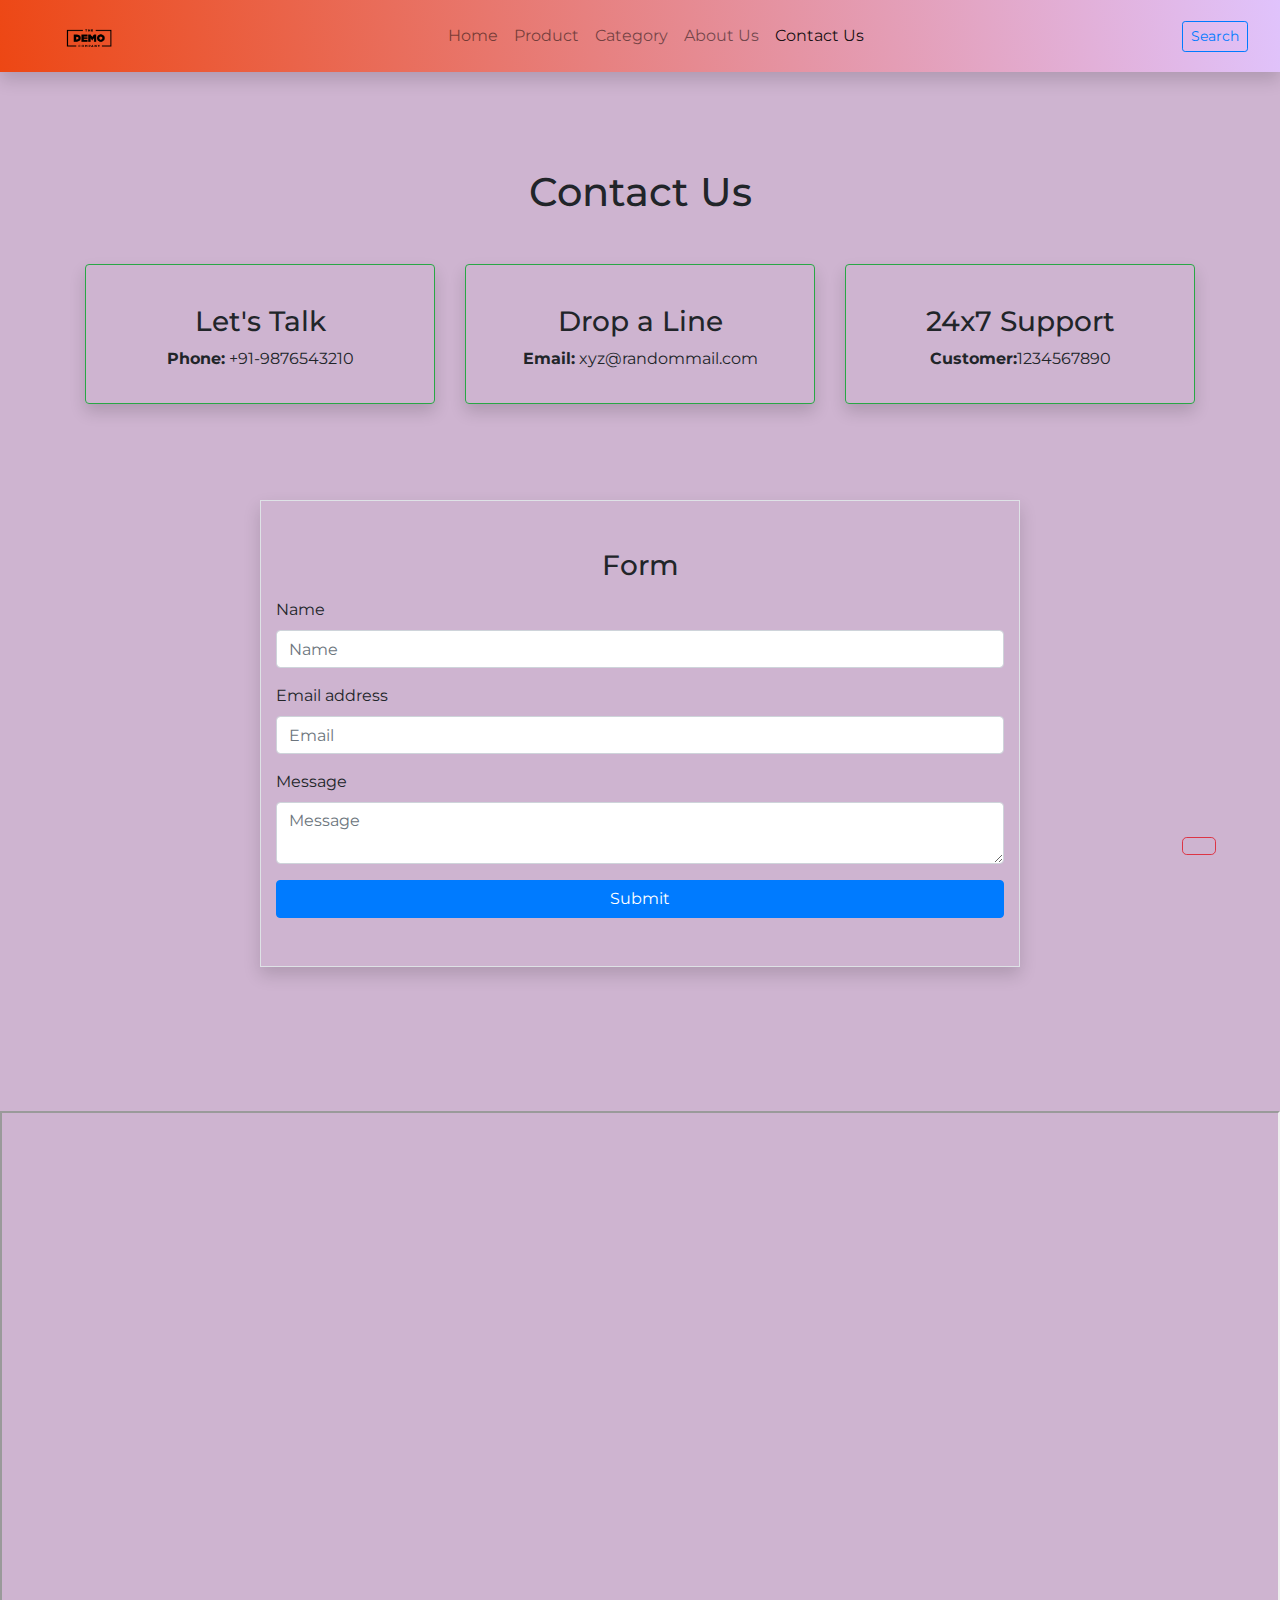
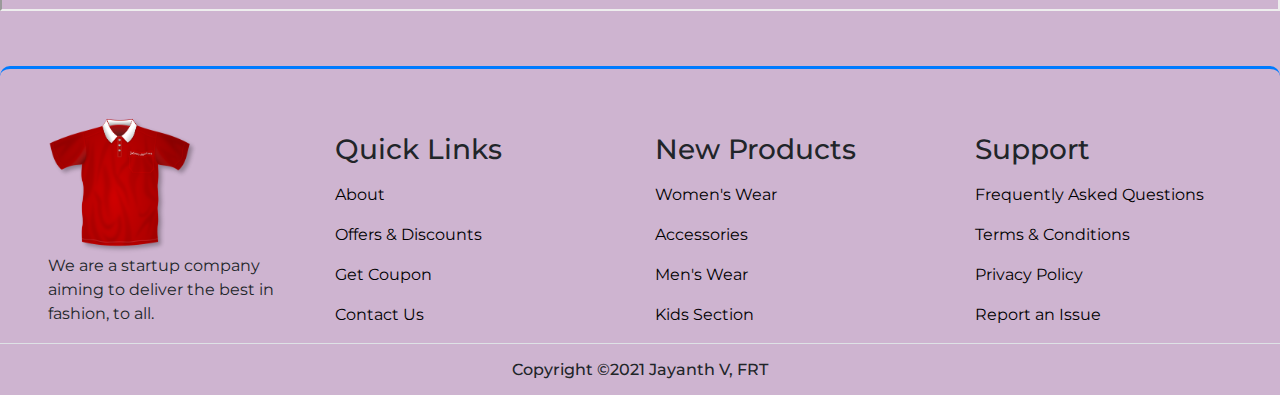
==== contact.html @ 2d4adba4 "Add files via upload" ====
<!DOCTYPE html>
<html lang="en">

<head>
    <!-- Required meta tags -->
    <meta charset="utf-8" />
    <meta name="viewport" content="width=device-width, initial-scale=1, shrink-to-fit=no" />

    <!-- style.css  -->
    <link rel="stylesheet" href="css/style.css">

    <!-- Bootstrap CSS -->
    <link rel="stylesheet" href="https://stackpath.bootstrapcdn.com/bootstrap/4.5.2/css/bootstrap.min.css"
        integrity="sha384-JcKb8q3iqJ61gNV9KGb8thSsNjpSL0n8PARn9HuZOnIxN0hoP+VmmDGMN5t9UJ0Z" crossorigin="anonymous">

    <!-- validation js -->
    <!-- <link rel="stylesheet" href="assets/js/form.js"> -->

    <!-- fontawesome cdn link -->
    <link rel="stylesheet" href="https://cdnjs.cloudflare.com/ajax/libs/font-awesome/5.10.0/css/all.min.css"
        integrity="sha512-PgQMlq+nqFLV4ylk1gwUOgm6CtIIXkKwaIHp/PAIWHzig/lKZSEGKEysh0TCVbHJXCLN7WetD8TFecIky75ZfQ=="
        crossorigin="anonymous" />

    <title>Demo</title>
</head>

<body id="top" style=" background-color: rgb(206 180 208);">
    <!-- ==============header menu section starts here============== -->
    <section class="header_menu" id="header_menu">
        <div class="container-fluid px-0 shadow">
            <nav class="navbar navbar-expand-lg navbar-light  py-3  " style="background-color: #8EC5FC;
    background-image: linear-gradient(80deg, #ed4714 0%,  #E0C3FC 100%);">
                <a class="navbar-brand pl-5" href="javascript:;">
                    <img src="img/logo.png" class="img img-fluid" width="50px" alt="logo">
                </a>
                <button class="navbar-toggler" type="button" data-toggle="collapse"
                    data-target="#navbarSupportedContent" aria-controls="navbarSupportedContent" aria-expanded="false"
                    aria-label="Toggle navigation">
                    <span class="navbar-toggler-icon"></span>
                </button>

                <div class="collapse navbar-collapse" id="navbarSupportedContent">
                    <ul class="navbar-nav mx-auto">
                        <li class="nav-item ">
                            <a class="nav-link" href="index.html">Home <span class="sr-only">(current)</span></a>
                        </li>
                        <li class="nav-item ">
                            <a class="nav-link" href="product.html">Product</a>
                        </li>
                        <li class="nav-item ">
                            <a class="nav-link" href="category.html">Category</a>
                        </li>
                        <li class="nav-item">
                            <a class="nav-link" href="about.html">About Us</a>
                        </li>
                        <li class="nav-item active">
                            <a class="nav-link" href="contact.html">Contact Us</a>
                        </li>
                    </ul>
                    <div class="search mr-3">
                        <a href="search.html" class="btn btn-sm btn-outline-primary">
                            Search
                        </a>
                    </div>
                    <div class="cart">
                        <a href="cart.html">
                            <i class="fas fa-shopping-cart fa-2x"></i>
                        </a>
                    </div>
                </div>
            </nav>
        </div>
    </section>
    <!-- ==============header menu section ends here============== -->

    <!-- ==============contact starts here============== -->
    <section class="contact py-5 my-5" id="contact">
        <div class="container ">
            <div class="section_title text-center mb-5">
                <h1 class="text-capitalize" style="text-decoration:none">Contact Us</h1>
            </div>
            <div class="row mb-5">
                <div class="col-md-4 col-12">
                    <div class="border border-success rounded shadow text-center p-3">
                        <div class="mb-4">
                            <i class="fas fa-phone-alt fa-3x"></i>
                        </div>
                        <div>
                            <h3>Let's Talk</h3>
                            <p><b>Phone:</b> +91-9876543210</p>
                        </div>
                    </div>
                </div>
                <div class="col-md-4 col-12">
                    <div class="border border-success rounded shadow text-center p-3">
                        <div class="mb-4">
                            <i class="fas fa-envelope-open fa-3x"></i>
                        </div>
                        <div>
                            <h3>Drop a Line</h3>
                            <p><b>Email:</b> xyz@randommail.com</p>
                        </div>
                    </div>
                </div>
                <div class="col-md-4 col-12">
                    <div class="border border-success rounded shadow text-center p-3">
                        <div class="mb-4">
                            <i class="far fa-life-ring fa-3x"></i>
                        </div>
                        <div>
                            <h3>24x7 Support</h3>
                            <p><b>Customer:</b>1234567890</p>
                        </div>
                    </div>
                </div>
            </div>
            <div class="row">
                <div class="col-md-8 col-10 mx-auto mb-3 my-5 py-5 border shadow">
                    <h3 class="text-center mb-3">Form</h3>
                    <form action="contact.html" method="POST" id="form" onsubmit="return formValidation();">
                        <div class="form-group">
                            <label>Name</label>
                            <input name="name" id="name" type="text" placeholder="Name" class="form-control">
                        </div>
                        <div class="form-group">
                            <label>Email address</label>
                            <input name="email" id="email" type="email" placeholder="Email" class="form-control">
                        </div>
                        <div class="form-group">
                            <label>Message</label>
                            <textarea name="msg" id="msg" class="form-control" placeholder="Message"></textarea>
                        </div>
                        <button type="submit" class="btn btn-primary btn-block">Submit</button>
                    </form>
                </div>
            </div>
        </div>
    </section>

    <!-- ==============contact ends here============== -->

    <iframe src='https://webchat.botframework.com/embed/ecommercewebbot2-bot?s=ne6-oh879hI.b42RT37EN6NVZxpyEGS08G_eoW9NYfTVyXxakCQ9Sn4'  style='min-width: 400px; width: 100%; min-height: 500px;'></iframe>

    <!-- ==============footer starts here============== -->
    <section class="footer_section pt-5 pb-2 mt-5" id="footer_section">
        <footer>
            <div class="container-fluid">
                <div class="row">
                  <div class="col-md-3 col-6 pl-5 pl-small-15">
                    <div class="footer_title">
                      <a href="index.html"><img src="img/new23.png" width="150px" class="img img-fluid" alt="logo"></a>
                    </div>
                    <div>
                      We are a startup company aiming to deliver the best in fashion, to all.
                    </div>
                  </div>
                  <div class="col-md-3 col-6">
                    <div class="footer_title pt-3 mb-3">
                      <h3>Quick Links</h3>
                    </div>
                    <div class="footer_links">
                      <ul>
                        <li><a href="about.html">About</a></li>
                        <li><a href="">Offers & Discounts</a></li>
                        <li><a href="">Get Coupon</a></li>
                        <li><a href="contact.html">Contact Us</a></li>
                      </ul>
                    </div>
                  </div>
                  <div class="col-md-3 col-6">
                    <div class="footer_title pt-3 mb-3">
                      <h3>New Products</h3>
                    </div>
                    <div class="footer_links">
                      <ul>
                        <li><a href="">Women's Wear</a></li>
                        <li><a href="">Accessories</a></li>
                        <li><a href="">Men's Wear</a></li>
                        <li><a href="">Kids Section </a></li>
                      </ul>
                    </div>
                  </div>
                  <div class="col-md-3 col-6">
                    <div class="footer_title pt-3 mb-3">
                      <h3>Support</h3>
                    </div>
                    <div class="footer_links">
                      <ul>
                        <li><a href="javascript:;">Frequently Asked Questions</a></li>
                        <li><a href="javascript:;">Terms & Conditions</a></li>
                        <li><a href="javascript:;">Privacy Policy</a></li>
                        <li><a href="javascript:;">Report an Issue</a></li>
                      </ul>
                    </div>
                  </div>
                </div>
              </div>
              <div class="border-top">
                <h6 class="text-center mt-3">Copyright ©2021 Jayanth V, FRT
                </h6>
              </div>
        </footer>
    </section>
    <div class="backtop">
        <a id="button" href="#top" class="btn btn-lg btn-outline-danger" role="button">
            <i class="fas fa-chevron-up text-dark"></i>
        </a>
    </div>
    <!-- ==============footer ends here============== -->


    <!-- Optional JavaScript -->
    <!-- jQuery first, then Popper.js, then Bootstrap JS -->
    <script src="https://code.jquery.com/jquery-3.5.1.slim.min.js"
        integrity="sha384-DfXdz2htPH0lsSSs5nCTpuj/zy4C+OGpamoFVy38MVBnE+IbbVYUew+OrCXaRkfj"
        crossorigin="anonymous"></script>
    <!-- <script src="https://cdnjs.cloudflare.com/ajax/libs/jquery/3.1.1/jquery.min.js"></script> -->

    <script src="https://cdn.jsdelivr.net/npm/popper.js@1.16.1/dist/umd/popper.min.js"
        integrity="sha384-9/reFTGAW83EW2RDu2S0VKaIzap3H66lZH81PoYlFhbGU+6BZp6G7niu735Sk7lN"
        crossorigin="anonymous"></script>
    <script src="https://stackpath.bootstrapcdn.com/bootstrap/4.5.2/js/bootstrap.min.js"
        integrity="sha384-B4gt1jrGC7Jh4AgTPSdUtOBvfO8shuf57BaghqFfPlYxofvL8/KUEfYiJOMMV+rV"
        crossorigin="anonymous"></script>
</body>

</html>
<script>

    //form validation with javascript
    function formValidation()
    {
        //Get Value
        var name = document.getElementById('name').value.trim();
        var email = document.getElementById('email').value.trim();
        var msg = document.getElementById('msg').value.trim();

        var isValidForm = true;       

        //Validation Conditions here
        if (name.length < 1) {
            alert("Name is Required!");
            var isValidForm = false;
        }       
        else if (email.length < 1) {
            alert("Email is Required!");
            var isValidForm = false;
        } 
        else if (msg.length < 1) {
            alert("Message is Required!");
            var isValidForm = false;
        }
        else
        {
            isValidForm = true;
        }

        return isValidForm;  //if isValidForm is true then form submits else submission is stopped
        
    }

    //Form validation with Jquery and JavaScript
    $(document).ready(function () {

        $('#form').submit(function (e) {

            //Get Value
            var name = $('#name').val().trim();
            var email = $('#email').val().trim();
            var msg = $('#msg').val().trim();

            //reset the errors
            $(".error").remove();

            var isValidForm = true; 

            //Validation Conditions here
            if (name.length < 1) {
                $('#name').after('<span class="error">This field is required</span>');
                var isValidForm = false;
            }
            
            if (email.length < 1) {
                $('#email').after('<span class="error">This field is required</span>');
                var isValidForm = false;
            } 

            if (msg.length < 1) {
                $('#msg').after('<span class="error">This field is required</span>');
                var isValidForm = false;
            }

            return isValidForm;
                     
        });

    });

</script>
---- css/style.css ----
/* fonts styling */
@import url('https://fonts.googleapis.com/css2?family=Montserrat&display=swap');

/* css default format setting */
*{
    margin: 0;
    padding: 0;
    box-sizing: border-box;
    font-family: 'Montserrat', sans-serif;
    scroll-behavior: smooth;;
}
.bg-light-gray{    
    background-color: rgb(241, 240, 240);
}
.section_title h1{
    text-decoration: underline;
}

/* for cart logo hover effect */
.cart a{
    text-decoration: none;
    list-style: none;
}
.cart a:hover{
    text-decoration: none;
    list-style: none;
}
.bg_cart_1{
    background-color: #8EC5FC;
    background-image: linear-gradient(62deg, #8EC5FC 0%, #E0C3FC 100%);
}
.list-group-item{
    background-color: inherit !important;
}

/* for product detail page image gallery */
.carousel-indicators li{
    width: auto !important;
    height: auto !important;
}


/* for checkout page */
.bg_checkout_1{
    background-color: #8EC5FC;
    background-image: linear-gradient(62deg, #8EC5FC 0%, #E0C3FC 100%);
}

/* for product layout design */
.single_product{
    background-color: rgb(241, 240, 240);
}
.product_img{
    position: relative;
}
.product_img .new_product{
    position: absolute;
    top: 5%;
    left: 5%;
}

.contact_form{
    background-color: #8EC5FC;
    background-image: linear-gradient(62deg, #8EC5FC 0%, #E0C3FC 100%);
}


/* for services section background gradient */
.feature{
    background: rgb(255, 59, 59);
}

/* for footer section background gradient */
/* .footer_section{
    background-color: #0093E9;
    background-image: linear-gradient(110deg, #0093E9 19%, #80D0C7 100%);
} */
.footer_section{
    border-top: 3px solid #007BFF;
    border-radius: 10px;
}

/* for footer links  */
.footer_links ul li{
    list-style: none;
    margin-bottom: 1rem;
}
.footer_links ul li a{
    color: #000;
    text-decoration: none;
    transition: all 0.2s linear;
}
.footer_links ul li a:hover{
    text-decoration: none;
    margin-left: 5px;
}

/* for scroll to top button */
#button{
    position: fixed;
    right: 5%;
    bottom: 5%;
    z-index: 100;
}

.mt-small-2{
    margin-top: 0rem!important;
}
.mt-small-5{
    margin-top: 0rem!important;
}
.mb-small-2{
    margin-bottom: 0rem!important;
}
.mb-small-5{
    margin-bottom: 0rem!important;
}
/* for mobile responsive setting */
@media(max-width: 767px){
    .mt-small-2{
        margin-top: .5rem!important;
    }
    .mt-small-5{
        margin-top: 3rem!important;
    }
    .mb-small-2{
        margin-bottom: .5rem!important;
    }
    .mb-small-5{
        margin-bottom: 3rem!important;
    }
}
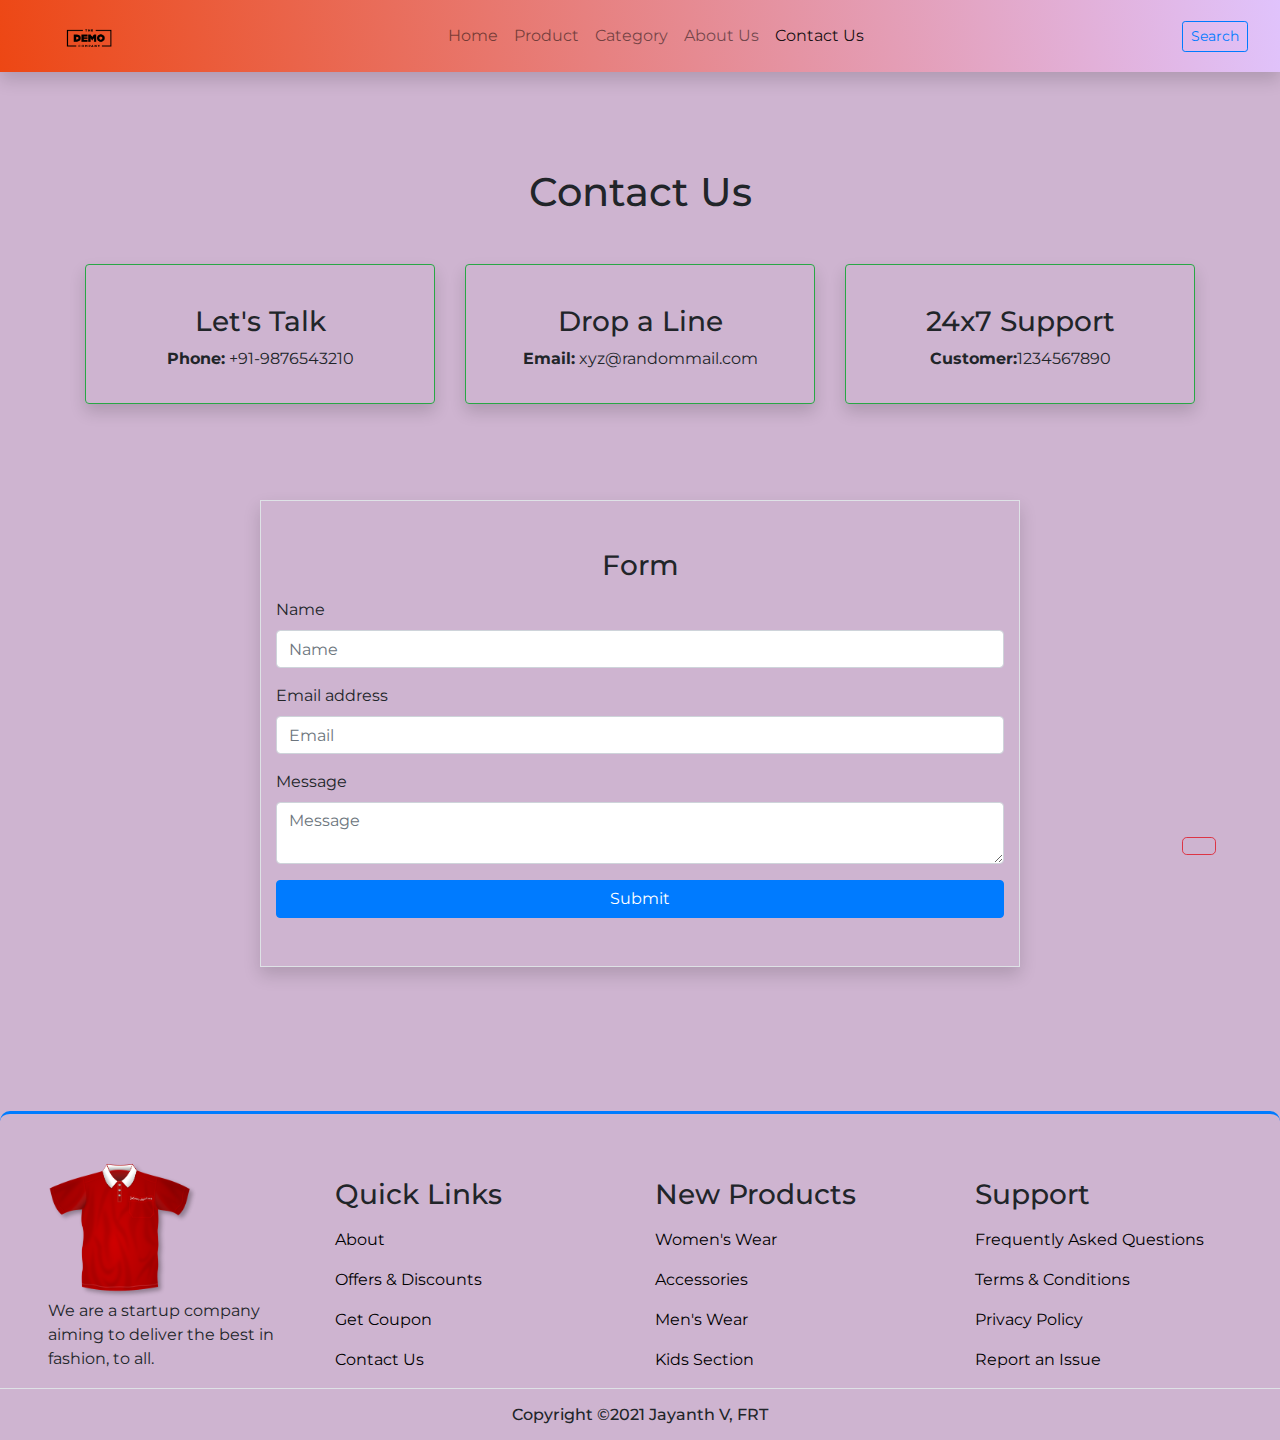
==== commit f411373c: "Update contact.html" ====
--- a/contact.html
+++ b/contact.html
@@ -139,7 +139,6 @@
 
     <!-- ==============contact ends here============== -->
 
-    <iframe src='https://webchat.botframework.com/embed/ecommercewebbot2-bot?s=ne6-oh879hI.b42RT37EN6NVZxpyEGS08G_eoW9NYfTVyXxakCQ9Sn4'  style='min-width: 400px; width: 100%; min-height: 500px;'></iframe>
 
     <!-- ==============footer starts here============== -->
     <section class="footer_section pt-5 pb-2 mt-5" id="footer_section">
